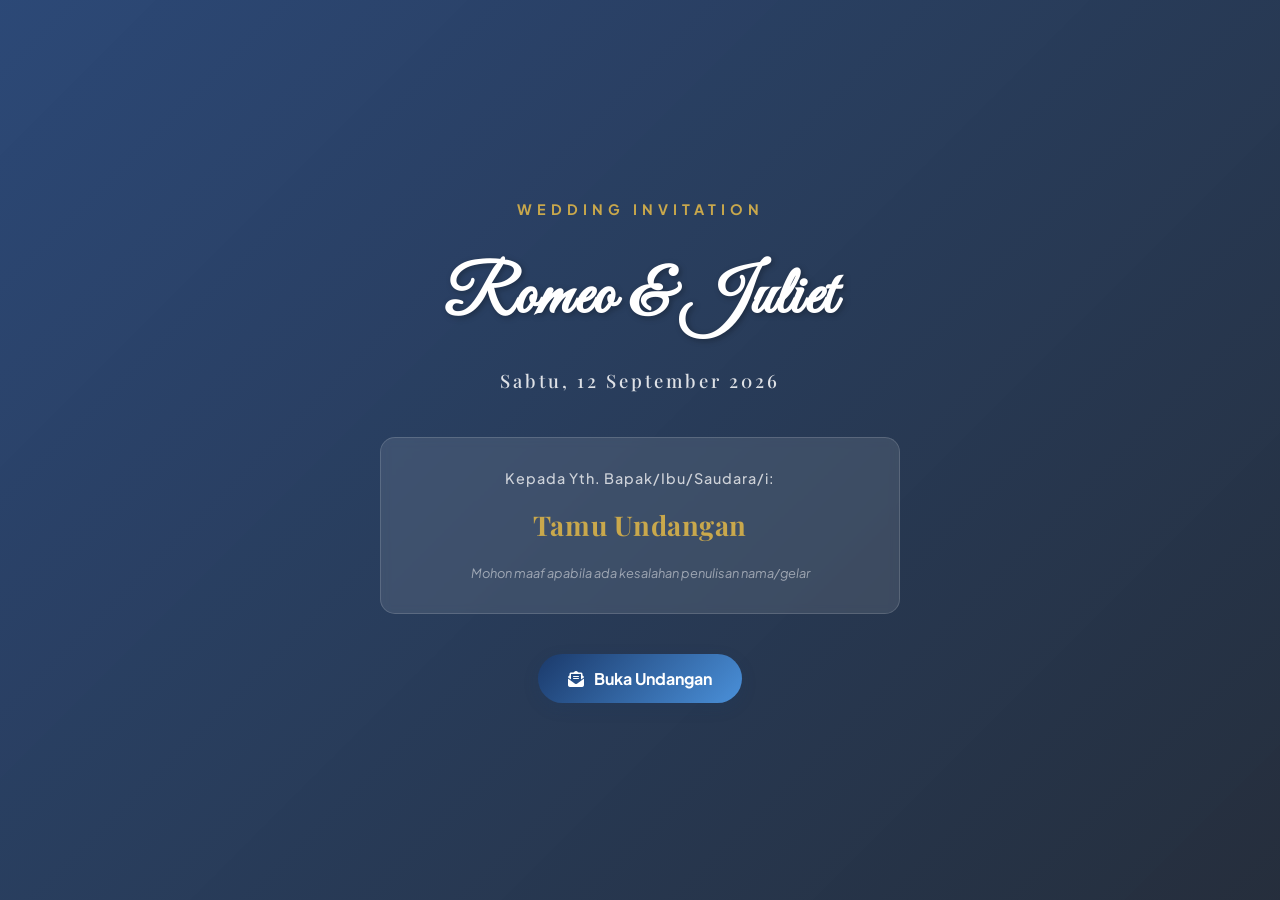
==== index.html @ 39bf03a3 "Update index.html" ====
<!DOCTYPE html>
<html lang="id">

<head>
    <meta charset="UTF-8">
    <meta name="viewport" content="width=device-width, initial-scale=1.0">
    <title>Undangan Pernikahan Digital - Romeo & Juliet</title>
    <meta name="description"
        content="Undangan Pernikahan Digital Romeo & Juliet. Detail acara, lokasi, galeri foto, dan kirimkan ucapan serta doa restu.">
    <meta property="og:title" content="Undangan Pernikahan Romeo & Juliet">
    <meta property="og:description" content="Kami mengundang Anda untuk menghadiri pernikahan kami.">
    <meta property="og:type" content="website">

    <!-- Google Fonts -->
    <link rel="preconnect" href="https://fonts.googleapis.com">
    <link rel="preconnect" href="https://fonts.gstatic.com" crossorigin>
    <link
        href="https://fonts.googleapis.com/css2?family=Great+Vibes&family=Playfair+Display:ital,wght@0,400..900;1,400..900&family=Plus+Jakarta+Sans:wght@300;400;500;600;700;800&display=swap"
        rel="stylesheet">

    <!-- Font Awesome -->
    <link rel="stylesheet" href="https://cdnjs.cloudflare.com/ajax/libs/font-awesome/6.4.0/css/all.min.css">
    <!-- Animate.css -->
    <link rel="stylesheet" href="https://cdnjs.cloudflare.com/ajax/libs/animate.css/4.1.1/animate.min.css" />
    <!-- Custom CSS (dari folder undangan) -->
    <link rel="stylesheet" href="style.css">
</head>

<body>

    <!-- COVER SCREEN -->
    <div id="cover-screen" class="cover-screen active">
        <div class="cover-content animate__animated animate__fadeIn">
            <div class="wedding-badge">Wedding Invitation</div>
            <h1 class="couple-name">Romeo & Juliet</h1>
            <p class="wedding-date-simple">Sabtu, 12 September 2026</p>
            <div class="guest-box">
                <span class="to-text">Kepada Yth. Bapak/Ibu/Saudara/i:</span>
                <h3 id="guest-name" class="guest-name">Nama Tamu Undangan</h3>
                <span class="msg-text">Mohon maaf apabila ada kesalahan penulisan nama/gelar</span>
            </div>
            <button id="btn-open-invitation" class="btn-primary animate__animated animate__pulse animate__infinite">
                <i class="fa-solid fa-envelope-open-text"></i> Buka Undangan
            </button>
        </div>
    </div>

    <!-- MAIN CONTENT -->
    <main id="main-content" class="main-content">
        <div id="petals-container"></div>

        <!-- FLOATING MUSIC PLAYER -->
        <div id="music-player" class="music-player">
            <button id="btn-music-toggle" class="btn-music" aria-label="Toggle Music">
                <i id="music-icon" class="fa-solid fa-compact-disc fa-spin"></i>
            </button>
            <audio id="bg-music" loop>
                <!-- Opsi 1: File Lokal (Sangat direkomendasikan: letakkan file musik Anda di root) -->
                <source src="Sabar.mp3" type="audio/mpeg">
                <!-- Opsi 2: Link Online (Sebagai cadangan jika file lokal tidak ada) -->
                <source src="https://archive.org/download/lalala_201403/A%20Thousand%20Years.mp3" type="audio/mpeg">
            </audio>
        </div>

        <!-- HERO -->
        <section id="hero" class="hero-section">
            <div class="section-overlay"></div>
            <div class="hero-content text-center">
                <span class="pre-title">The Wedding Of</span>
                <h2 class="hero-couple">Romeo & Juliet</h2>
                <p class="hero-date">12. 9 . 2026</p>
                <div class="scroll-indicator animate__animated animate__bounce animate__infinite">
                    <i class="fa-solid fa-chevron-down"></i>
                </div>
            </div>
        </section>

        <!-- QUOTE -->
        <section id="quote" class="quote-section container">
            <div class="glass-card text-center animate-on-scroll">
                <i class="fa-solid fa-quote-left quote-icon"></i>
                <p class="quote-text">
                    "Dan di antara tanda-tanda kekuasaan-Nya ialah Dia menciptakan untukmu isteri-isteri dari jenismu
                    sendiri, supaya kamu cenderung dan merasa tenteram kepadanya, dan dijadikan-Nya diantaramu rasa
                    kasih dan sayang."
                </p>
                <span class="quote-author">QS. Ar-Rum: 21</span>
            </div>
        </section>

        <!-- COUPLE -->
        <section id="couple" class="couple-section container">
            <div class="text-center section-header animate-on-scroll">
                <h2 class="section-title">Kedua Mempelai</h2>
                <p class="section-subtitle">Dengan memohon rahmat Allah SWT, kami bermaksud mengundang Anda untuk
                    menghadiri pernikahan kami:</p>
            </div>
            <div class="couple-grid">
                <div class="couple-card glass-card text-center animate-on-scroll">
                    <div class="avatar-wrapper">
                        <img src="https://images.unsplash.com/photo-1507679799987-c73779587ccf?q=80&w=400" alt="Romeo"
                            class="avatar-img">
                    </div>
                    <h3 class="mempelai-name">Romeo Montague</h3>
                    <p class="mempelai-bio">Putra pertama dari pasangan <br><strong>Bpk. Montague</strong> & <strong>Ibu
                            Lady Montague</strong></p>
                    <div class="social-links">
                        <a href="#" class="social-icon"><i class="fa-brands fa-instagram"></i></a>
                    </div>
                </div>
                <div class="couple-divider"><span class="ampersand">&</span></div>
                <div class="couple-card glass-card text-center animate-on-scroll">
                    <div class="avatar-wrapper">
                        <img src="https://images.unsplash.com/photo-1519628674958-444d77bb7b91?q=80&w=400" alt="Juliet"
                            class="avatar-img">
                    </div>
                    <h3 class="mempelai-name">Juliet Capulet</h3>
                    <p class="mempelai-bio">Putri kedua dari pasangan <br><strong>Bpk. Capulet</strong> & <strong>Ibu
                            Lady Capulet</strong></p>
                    <div class="social-links">
                        <a href="#" class="social-icon"><i class="fa-brands fa-instagram"></i></a>
                    </div>
                </div>
            </div>
        </section>

        <!-- COUNTDOWN -->
        <section id="countdown-section" class="countdown-section container text-center">
            <div class="glass-card animate-on-scroll">
                <h2 class="section-title">Hari Bahagia</h2>
                <p class="countdown-intro">Sisa waktu menuju acara:</p>
                <div class="countdown-timer">
                    <div class="timer-box"><span id="days" class="timer-num">00</span><span
                            class="timer-label">Hari</span></div>
                    <div class="timer-box"><span id="hours" class="timer-num">00</span><span
                            class="timer-label">Jam</span></div>
                    <div class="timer-box"><span id="minutes" class="timer-num">00</span><span
                            class="timer-label">Menit</span></div>
                    <div class="timer-box"><span id="seconds" class="timer-num">00</span><span
                            class="timer-label">Detik</span></div>
                </div>
            </div>
        </section>

        <!-- EVENTS -->
        <section id="events" class="events-section container">
            <div class="text-center section-header animate-on-scroll">
                <h2 class="section-title">Waktu & Tempat</h2>
                <p class="section-subtitle">Rangkaian acara pernikahan kami:</p>
            </div>
            <div class="events-grid">
                <div class="event-card glass-card text-center animate-on-scroll">
                    <div class="event-icon"><i class="fa-solid fa-heart"></i></div>
                    <h3 class="event-title">Akad Nikah</h3>
                    <div class="event-divider"></div>
                    <div class="event-detail-item"><i class="fa-solid fa-calendar-days"></i>
                        <p>Minggu, 12 Oktober 2026</p>
                    </div>
                    <div class="event-detail-item"><i class="fa-solid fa-clock"></i>
                        <p>08.00 WIB - 10.00 WIB</p>
                    </div>
                    <div class="event-detail-item"><i class="fa-solid fa-location-dot"></i>
                        <p>Masjid Raya Al-Akbar<br>Jl. Masjid Al-Akbar Timur No.1, Surabaya</p>
                    </div>
                </div>
                <div class="event-card glass-card text-center animate-on-scroll">
                    <div class="event-icon"><i class="fa-solid fa-champagne-glasses"></i></div>
                    <h3 class="event-title">Resepsi</h3>
                    <div class="event-divider"></div>
                    <div class="event-detail-item"><i class="fa-solid fa-calendar-days"></i>
                        <p>Minggu, 12 Oktober 2026</p>
                    </div>
                    <div class="event-detail-item"><i class="fa-solid fa-clock"></i>
                        <p>11.00 WIB - 14.00 WIB</p>
                    </div>
                    <div class="event-detail-item"><i class="fa-solid fa-location-dot"></i>
                        <p>Gedung Grand Ballroom Al-Akbar<br>Jl. Masjid Al-Akbar Timur No.1, Surabaya</p>
                    </div>
                </div>
            </div>
            <div class="map-card glass-card text-center animate-on-scroll">
                <h3>Lokasi Acara</h3>
                <div class="map-container">
                    <iframe
                        src="https://www.google.com/maps/embed?pb=!1m18!1m12!1m3!1d3957.170669145899!2d112.71261317588059!3d-7.334758772138908!2m3!1f0!2f0!3f0!3m2!1i1024!2i768!4f13.1!3m3!1m2!1s0x2dd7fb464dcf6777%3A0x6b6df65efebff9f7!2sMasjid%20Nasional%20Al-Akbar%20Surabaya!5e0!3m2!1sid!2sid!4v1700000000000!5m2!1sid!2sid"
                        width="100%" height="350" style="border:0;" allowfullscreen="" loading="lazy"></iframe>
                </div>
                <div class="btn-group-maps">
                    <a href="https://maps.app.goo.gl/d25YjA3w74W9dM9u7" target="_blank" class="btn-secondary"><i
                            class="fa-solid fa-map-location-dot"></i> Buka Google Maps</a>
                    <a href="https://calendar.google.com/calendar/render?action=TEMPLATE&text=Pernikahan+Romeo+%26+Juliet&dates=20261012T010000Z/20261012T070000Z&details=Pernikahan+Romeo+Juliet&location=Masjid+Nasional+Al-Akbar+Surabaya"
                        target="_blank" class="btn-secondary"><i class="fa-solid fa-calendar-plus"></i> Simpan
                        Tanggal</a>
                </div>
            </div>
        </section>

        <!-- LOVE STORY -->
        <section id="story" class="story-section container">
            <div class="text-center section-header animate-on-scroll">
                <h2 class="section-title">Cerita Cinta Kami</h2>
                <p class="section-subtitle">Bagaimana takdir mempertemukan kami berdua</p>
            </div>
            <div class="timeline animate-on-scroll">
                <div class="timeline-item">
                    <div class="timeline-dot"></div>
                    <div class="timeline-content glass-card">
                        <span class="timeline-date">Maret 2024</span>
                        <h3>Pertemuan Pertama</h3>
                        <p>Kami pertama kali bertemu di sebuah kafe perpustakaan kecil. Secangkir kopi dan sebuah buku
                            yang tidak sengaja tertukar menjadi awal dari perkenalan manis kami.</p>
                    </div>
                </div>
                <div class="timeline-item">
                    <div class="timeline-dot"></div>
                    <div class="timeline-content glass-card">
                        <span class="timeline-date">Januari 2025</span>
                        <h3>Menjalin Komitmen</h3>
                        <p>Setelah berbulan-bulan berbagi cerita dan mimpi masa depan, kami memutuskan untuk melangkah
                            bersama dengan komitmen yang lebih serius.</p>
                    </div>
                </div>
                <div class="timeline-item">
                    <div class="timeline-dot"></div>
                    <div class="timeline-content glass-card">
                        <span class="timeline-date">Maret 2026</span>
                        <h3>Lamaran</h3>
                        <p>Romeo melamar Juliet secara sederhana namun mendalam di hadapan kedua keluarga besar.
                            Keputusan kami untuk bersatu dalam ikatan suci pernikahan.</p>
                    </div>
                </div>
            </div>
        </section>

        <!-- GALLERY -->
        <section id="gallery" class="gallery-section container">
            <div class="text-center section-header animate-on-scroll">
                <h2 class="section-title">Galeri Bahagia</h2>
                <p class="section-subtitle">Momen-momen indah perjalanan kami</p>
            </div>
            <div class="gallery-grid animate-on-scroll">
                <div class="gallery-item" onclick="openLightbox(0)"><img
                        src="https://images.unsplash.com/photo-1519741497674-611481863552?q=80&w=600" alt="Galeri 1"
                        class="gallery-img">
                    <div class="gallery-overlay"><i class="fa-solid fa-magnifying-glass-plus"></i></div>
                </div>
                <div class="gallery-item" onclick="openLightbox(1)"><img
                        src="https://images.unsplash.com/photo-1511285560929-80b456fea0bc?q=80&w=600" alt="Galeri 2"
                        class="gallery-img">
                    <div class="gallery-overlay"><i class="fa-solid fa-magnifying-glass-plus"></i></div>
                </div>
                <div class="gallery-item" onclick="openLightbox(2)"><img
                        src="https://images.unsplash.com/photo-1519225495810-7517c24a2828?q=80&w=600" alt="Galeri 3"
                        class="gallery-img">
                    <div class="gallery-overlay"><i class="fa-solid fa-magnifying-glass-plus"></i></div>
                </div>
                <div class="gallery-item" onclick="openLightbox(3)"><img
                        src="https://images.unsplash.com/photo-1583939003579-730e3918a45a?q=80&w=600" alt="Galeri 4"
                        class="gallery-img">
                    <div class="gallery-overlay"><i class="fa-solid fa-magnifying-glass-plus"></i></div>
                </div>
                <div class="gallery-item" onclick="openLightbox(4)"><img
                        src="https://images.unsplash.com/photo-1465495976277-4387d4b0b4c6?q=80&w=600" alt="Galeri 5"
                        class="gallery-img">
                    <div class="gallery-overlay"><i class="fa-solid fa-magnifying-glass-plus"></i></div>
                </div>
                <div class="gallery-item" onclick="openLightbox(5)"><img
                        src="https://images.unsplash.com/photo-1532712938310-34cb3982ef74?q=80&w=600" alt="Galeri 6"
                        class="gallery-img">
                    <div class="gallery-overlay"><i class="fa-solid fa-magnifying-glass-plus"></i></div>
                </div>
            </div>
            <div id="lightbox" class="lightbox" onclick="closeLightbox()">
                <span class="lightbox-close">&times;</span>
                <img id="lightbox-img" class="lightbox-content" src="" alt="Zoomed view">
                <div id="lightbox-caption" class="lightbox-caption"></div>
                <button class="lightbox-prev" onclick="prevLightbox(event)">&lt;</button>
                <button class="lightbox-next" onclick="nextLightbox(event)">&gt;</button>
            </div>
        </section>

        <!-- RSVP -->
        <section id="rsvp" class="rsvp-section container">
            <div class="text-center section-header animate-on-scroll">
                <h2 class="section-title">Konfirmasi & Doa Restu</h2>
                <p class="section-subtitle">Konfirmasi kehadiran Anda dan tinggalkan doa restu untuk kami</p>
            </div>
            <div class="rsvp-wrapper">
                <div class="rsvp-card glass-card animate-on-scroll">
                    <form id="rsvp-form">
                        <div class="form-group"><label for="input-name"><i class="fa-solid fa-user"></i> Nama
                                Lengkap</label><input type="text" id="input-name" placeholder="Masukkan nama Anda..."
                                required></div>
                        <div class="form-group"><label for="input-attendance"><i
                                    class="fa-solid fa-circle-question"></i> Konfirmasi Kehadiran</label><select
                                id="input-attendance" required>
                                <option value="" disabled selected>Pilih kehadiran...</option>
                                <option value="Hadir">Hadir</option>
                                <option value="Tidak Hadir">Tidak Hadir</option>
                            </select></div>
                        <div class="form-group"><label for="input-guests"><i class="fa-solid fa-users"></i> Jumlah
                                Tamu</label><select id="input-guests">
                                <option value="1">1 Orang</option>
                                <option value="2">2 Orang</option>
                                <option value="3">3 Orang</option>
                            </select></div>
                        <div class="form-group"><label for="input-message"><i class="fa-solid fa-message"></i> Doa Restu
                                & Ucapan</label><textarea id="input-message" rows="4"
                                placeholder="Tuliskan ucapan dan doa terbaik Anda..." required></textarea></div>
                        <button type="submit" id="btn-submit-rsvp" class="btn-primary btn-block"><i
                                class="fa-solid fa-paper-plane"></i> Kirim Konfirmasi</button>
                    </form>
                </div>
                <div class="wishes-card glass-card animate-on-scroll">
                    <h3>Doa & Ucapan (<span id="wishes-count">0</span>)</h3>
                    <div class="wishes-container" id="wishes-container">
                        <div class="empty-wishes text-center"><i class="fa-solid fa-comments"></i>
                            <p>Belum ada ucapan.</p>
                        </div>
                    </div>
                </div>
            </div>
        </section>

        <!-- FOOTER -->
        <footer class="footer-section text-center">
            <div class="footer-content">
                <h3 class="couple-title">Romeo & Juliet</h3>
                <p>Terima kasih atas doa restu Anda.</p>
                <div class="social-links-footer">
                    <a href="#"><i class="fa-brands fa-instagram"></i></a>
                    <a href="#"><i class="fa-brands fa-facebook"></i></a>
                </div>
                <div class="footer-credit">
                    <p>&copy; 2026 deririzz. All Rights Reserved.</p>
                    <p class="by-antigravity">Made with <i class="fa-solid fa-heart"></i></p>
                </div>
            </div>
        </footer>
    </main>

    <script src="https://cdn.jsdelivr.net/npm/sweetalert2@11"></script>
    <script src="script.js"></script>
</body>

</html>
---- style.css ----
/* 
   UNDANGAN DIGITAL - TEMA BIRU ELEGAN
   Blue Romantic Wedding Theme
*/

:root {
    --bg-primary: #EEF2F7;
    --bg-secondary: #FFFFFF;
    --primary: #1B3A6B;
    --secondary: #4A90D9;
    --accent: #C9A84C;
    --text-dark: #1A2332;
    --text-muted: #5A6B7F;
    --text-light: #FFFFFF;
    --glass-bg: rgba(255, 255, 255, 0.82);
    --glass-border: rgba(255, 255, 255, 0.4);
    --glass-shadow: 0 10px 30px 0 rgba(27, 58, 107, 0.08);
    --card-border-radius: 20px;
    --font-serif: 'Playfair Display', Georgia, serif;
    --font-handwriting: 'Great Vibes', cursive;
    --font-sans: 'Plus Jakarta Sans', 'Inter', sans-serif;
    --transition-smooth: all 0.4s cubic-bezier(0.165, 0.84, 0.44, 1);
}

/* RESET */
* {
    margin: 0;
    padding: 0;
    box-sizing: border-box;
}

html {
    scroll-behavior: smooth;
}

body {
    font-family: var(--font-sans);
    background-color: var(--bg-primary);
    color: var(--text-dark);
    line-height: 1.7;
    overflow-x: hidden;
    font-size: 16px;
    -webkit-font-smoothing: antialiased;
    -moz-osx-font-smoothing: grayscale;
}

.container {
    width: 100%;
    max-width: 1140px;
    margin: 0 auto;
    padding: 80px 20px;
}

.text-center { text-align: center; }

/* TYPOGRAPHY */
h1, h2, h3, h4 {
    font-family: var(--font-serif);
    font-weight: 700;
    letter-spacing: 0.02em;
}

p {
    font-size: 1rem;
    font-weight: 400;
}

/* GLASS CARD */
.glass-card {
    background: var(--glass-bg);
    backdrop-filter: blur(12px);
    -webkit-backdrop-filter: blur(12px);
    border: 1px solid var(--glass-border);
    border-radius: var(--card-border-radius);
    box-shadow: var(--glass-shadow);
    padding: 40px;
    transition: var(--transition-smooth);
}

.glass-card:hover {
    transform: translateY(-5px);
    box-shadow: 0 15px 40px 0 rgba(27, 58, 107, 0.14);
}

/* BUTTONS */
.btn-primary {
    background: linear-gradient(135deg, var(--primary), var(--secondary));
    color: var(--text-light);
    border: none;
    padding: 14px 30px;
    font-family: var(--font-sans);
    font-size: 1rem;
    font-weight: 700;
    border-radius: 30px;
    cursor: pointer;
    box-shadow: 0 5px 15px rgba(27, 58, 107, 0.2);
    transition: var(--transition-smooth);
    display: inline-flex;
    align-items: center;
    gap: 10px;
    text-decoration: none;
}

.btn-primary:hover {
    transform: translateY(-2px) scale(1.03);
    box-shadow: 0 8px 25px rgba(27, 58, 107, 0.35);
}

.btn-secondary {
    background: transparent;
    color: var(--primary);
    border: 2px solid var(--primary);
    padding: 12px 25px;
    font-family: var(--font-sans);
    font-size: 0.95rem;
    font-weight: 600;
    border-radius: 30px;
    cursor: pointer;
    transition: var(--transition-smooth);
    display: inline-flex;
    align-items: center;
    gap: 8px;
    text-decoration: none;
}

.btn-secondary:hover {
    background: var(--primary);
    color: var(--text-light);
    transform: translateY(-2px);
}

.btn-block {
    display: flex;
    justify-content: center;
    width: 100%;
}

/* ==========================================
   COVER SCREEN / LAYAR PEMBUKA
   ========================================== */
.cover-screen {
    position: fixed;
    top: 0;
    left: 0;
    width: 100%;
    height: 100vh;
    background: linear-gradient(135deg, rgba(27, 58, 107, 0.92), rgba(26, 35, 50, 0.95)),
                url('https://images.unsplash.com/photo-1519741497674-611481863552?q=80&w=1200') no-repeat center center;
    background-size: cover;
    display: flex;
    justify-content: center;
    align-items: center;
    z-index: 9999;
    transition: transform 1s cubic-bezier(0.77, 0, 0.175, 1);
    color: var(--text-light);
    text-align: center;
    padding: 20px;
}

.cover-screen.slide-up {
    transform: translateY(-100%);
}

.cover-content {
    max-width: 520px;
    width: 100%;
}

.wedding-badge {
    font-size: 0.9rem;
    letter-spacing: 5px;
    text-transform: uppercase;
    color: var(--accent);
    margin-bottom: 20px;
    font-weight: 700;
}

.couple-name {
    font-family: var(--font-handwriting);
    font-size: 4.2rem;
    margin-bottom: 10px;
    color: var(--text-light);
    text-shadow: 2px 2px 6px rgba(0,0,0,0.3);
}

.wedding-date-simple {
    font-size: 1.15rem;
    font-family: var(--font-serif);
    letter-spacing: 3px;
    margin-bottom: 40px;
    color: rgba(255, 255, 255, 0.85);
    font-weight: 500;
}

.guest-box {
    background: rgba(255, 255, 255, 0.1);
    backdrop-filter: blur(5px);
    border: 1px solid rgba(255, 255, 255, 0.15);
    border-radius: 15px;
    padding: 28px;
    margin-bottom: 40px;
}

.to-text {
    font-size: 0.9rem;
    color: rgba(255, 255, 255, 0.75);
    display: block;
    margin-bottom: 12px;
    letter-spacing: 1px;
    font-weight: 500;
}

.guest-name {
    font-family: var(--font-serif);
    font-size: 1.7rem;
    font-weight: 700;
    color: var(--accent);
    margin-bottom: 10px;
}

.msg-text {
    font-size: 0.8rem;
    color: rgba(255, 255, 255, 0.5);
    font-style: italic;
}

/* ==========================================
   MAIN CONTENT
   ========================================== */
.main-content {
    display: none;
    opacity: 0;
    transition: opacity 1s ease-in;
}

.main-content.visible {
    display: block;
    opacity: 1;
}

/* FLOATING MUSIC PLAYER */
.music-player {
    position: fixed;
    bottom: 20px;
    right: 20px;
    z-index: 1000;
}

.btn-music {
    background: var(--glass-bg);
    border: 1px solid var(--glass-border);
    box-shadow: 0 4px 15px rgba(0,0,0,0.1);
    color: var(--primary);
    width: 50px;
    height: 50px;
    border-radius: 50%;
    cursor: pointer;
    display: flex;
    justify-content: center;
    align-items: center;
    font-size: 1.3rem;
    outline: none;
    transition: var(--transition-smooth);
}

.btn-music:hover {
    transform: scale(1.1);
}

/* ==========================================
   ANIMASI KELOPAK / PETALS
   ========================================== */
#petals-container {
    position: fixed;
    top: 0;
    left: 0;
    width: 100%;
    height: 100%;
    pointer-events: none;
    z-index: 999;
    overflow: hidden;
}

.petal {
    position: absolute;
    background-color: #90CAF9;
    border-radius: 150% 0 150% 150%;
    opacity: 0.6;
    pointer-events: none;
    transform: rotate(45deg);
    animation: fall linear infinite;
}

@keyframes fall {
    0% {
        top: -10%;
        transform: rotate(45deg) translateX(0) scale(0.5);
    }
    100% {
        top: 110%;
        transform: rotate(400deg) translateX(100px) scale(1.2);
    }
}

/* ==========================================
   HERO SECTION
   ========================================== */
.hero-section {
    height: 100vh;
    background: url('https://images.unsplash.com/photo-1583939003579-730e3918a45a?q=80&w=1200') no-repeat center center;
    background-size: cover;
    position: relative;
    display: flex;
    justify-content: center;
    align-items: center;
    color: var(--text-light);
}

.section-overlay {
    position: absolute;
    top: 0;
    left: 0;
    width: 100%;
    height: 100%;
    background: rgba(26, 35, 50, 0.5);
    z-index: 1;
}

.hero-content {
    position: relative;
    z-index: 2;
    padding: 20px;
}

.pre-title {
    font-size: 1.15rem;
    letter-spacing: 6px;
    text-transform: uppercase;
    color: var(--accent);
    display: block;
    margin-bottom: 20px;
    font-weight: 700;
}

.hero-couple {
    font-family: var(--font-handwriting);
    font-size: 6.5rem;
    margin-bottom: 20px;
    text-shadow: 2px 2px 10px rgba(0,0,0,0.5);
}

.hero-date {
    font-family: var(--font-serif);
    font-size: 1.6rem;
    letter-spacing: 7px;
    color: rgba(255,255,255,0.9);
    font-weight: 500;
}

.scroll-indicator {
    position: absolute;
    bottom: 40px;
    left: 50%;
    transform: translateX(-50%);
    font-size: 1.5rem;
    color: rgba(255,255,255,0.8);
}

/* ==========================================
   SECTION HEADERS
   ========================================== */
.section-header {
    margin-bottom: 50px;
}

.section-title {
    font-family: var(--font-handwriting);
    font-size: 4rem;
    color: var(--primary);
    margin-bottom: 12px;
}

.section-subtitle {
    font-size: 1.05rem;
    color: var(--text-muted);
    max-width: 600px;
    margin: 0 auto;
    font-weight: 400;
}

/* ==========================================
   QUOTE SECTION
   ========================================== */
.quote-section {
    padding-top: 100px;
    padding-bottom: 60px;
}

.quote-icon {
    font-size: 2rem;
    color: var(--secondary);
    margin-bottom: 20px;
    opacity: 0.5;
}

.quote-text {
    font-family: var(--font-serif);
    font-size: 1.15rem;
    font-style: italic;
    color: var(--text-dark);
    margin-bottom: 20px;
    line-height: 1.9;
    font-weight: 400;
}

.quote-author {
    font-family: var(--font-sans);
    font-size: 0.9rem;
    font-weight: 700;
    color: var(--primary);
    text-transform: uppercase;
    letter-spacing: 2px;
}

/* ==========================================
   COUPLE SECTION
   ========================================== */
.couple-grid {
    display: flex;
    justify-content: space-between;
    align-items: center;
    gap: 30px;
    margin-top: 40px;
}

.couple-card {
    flex: 1;
    padding: 50px 30px;
}

.avatar-wrapper {
    position: relative;
    width: 180px;
    height: 180px;
    margin: 0 auto 30px;
    border-radius: 50%;
    padding: 8px;
    background: linear-gradient(135deg, var(--secondary), var(--accent));
    box-shadow: 0 10px 25px rgba(27, 58, 107, 0.15);
}

.avatar-img {
    width: 100%;
    height: 100%;
    object-fit: cover;
    border-radius: 50%;
    border: 4px solid var(--bg-primary);
}

.mempelai-name {
    font-family: var(--font-serif);
    font-size: 1.9rem;
    color: var(--primary);
    margin-bottom: 15px;
    font-weight: 700;
}

.mempelai-bio {
    font-size: 0.95rem;
    color: var(--text-muted);
    line-height: 1.7;
    margin-bottom: 25px;
}

.social-links {
    display: flex;
    justify-content: center;
    gap: 15px;
}

.social-icon {
    width: 40px;
    height: 40px;
    border-radius: 50%;
    background: rgba(27, 58, 107, 0.08);
    color: var(--primary);
    display: flex;
    justify-content: center;
    align-items: center;
    font-size: 1rem;
    text-decoration: none;
    transition: var(--transition-smooth);
}

.social-icon:hover {
    background: var(--primary);
    color: var(--text-light);
    transform: translateY(-3px);
}

.couple-divider {
    font-family: var(--font-handwriting);
    font-size: 4.5rem;
    color: var(--accent);
    user-select: none;
}

/* ==========================================
   COUNTDOWN
   ========================================== */
.countdown-section {
    padding-top: 50px;
    padding-bottom: 50px;
}

.countdown-intro {
    color: var(--text-muted);
    margin-bottom: 30px;
    font-size: 1.05rem;
}

.countdown-timer {
    display: flex;
    justify-content: center;
    gap: 20px;
    flex-wrap: wrap;
}

.timer-box {
    background: var(--bg-secondary);
    border: 1px solid rgba(74, 144, 217, 0.2);
    border-radius: 15px;
    min-width: 105px;
    padding: 22px 10px;
    box-shadow: 0 5px 15px rgba(0,0,0,0.03);
}

.timer-num {
    font-family: var(--font-serif);
    font-size: 2.8rem;
    font-weight: 800;
    color: var(--primary);
    display: block;
    line-height: 1;
    margin-bottom: 5px;
}

.timer-label {
    font-size: 0.85rem;
    text-transform: uppercase;
    letter-spacing: 2px;
    color: var(--text-muted);
    font-weight: 600;
}

/* ==========================================
   EVENTS
   ========================================== */
.events-grid {
    display: grid;
    grid-template-columns: repeat(2, 1fr);
    gap: 30px;
    margin-bottom: 40px;
}

.event-card {
    padding: 40px 30px;
}

.event-icon {
    font-size: 2.5rem;
    color: var(--secondary);
    margin-bottom: 20px;
}

.event-title {
    font-size: 1.9rem;
    color: var(--primary);
    margin-bottom: 15px;
    font-weight: 700;
}

.event-divider {
    height: 2px;
    background: linear-gradient(90deg, transparent, var(--accent), transparent);
    width: 60%;
    margin: 0 auto 25px;
}

.event-detail-item {
    display: flex;
    align-items: center;
    justify-content: center;
    gap: 12px;
    margin-bottom: 18px;
    font-size: 1rem;
}

.event-detail-item i {
    color: var(--secondary);
    font-size: 1.15rem;
    width: 20px;
}

.event-detail-item p {
    text-align: left;
    max-width: 300px;
    color: var(--text-dark);
    font-weight: 400;
}

.map-card {
    margin-top: 40px;
}

.map-container {
    margin: 25px 0;
    border-radius: 15px;
    overflow: hidden;
    box-shadow: 0 5px 15px rgba(0,0,0,0.05);
}

.btn-group-maps {
    display: flex;
    justify-content: center;
    gap: 20px;
    flex-wrap: wrap;
}

/* ==========================================
   TIMELINE (LOVE STORY)
   ========================================== */
.timeline {
    position: relative;
    max-width: 800px;
    margin: 40px auto 0;
}

.timeline::after {
    content: '';
    position: absolute;
    width: 3px;
    background: linear-gradient(to bottom, transparent, var(--secondary) 10%, var(--secondary) 90%, transparent);
    top: 0;
    bottom: 0;
    left: 50%;
    margin-left: -1.5px;
}

.timeline-item {
    padding: 10px 40px;
    position: relative;
    background-color: inherit;
    width: 50%;
}

.timeline-item:nth-child(odd) {
    left: 0;
    text-align: right;
}

.timeline-item:nth-child(even) {
    left: 50%;
    text-align: left;
}

.timeline-dot {
    position: absolute;
    width: 18px;
    height: 18px;
    right: -9px;
    background-color: var(--accent);
    border: 3px solid var(--bg-primary);
    top: 30px;
    border-radius: 50%;
    z-index: 10;
    box-shadow: 0 0 12px rgba(27, 58, 107, 0.3);
}

.timeline-item:nth-child(even) .timeline-dot {
    left: -9px;
}

.timeline-content {
    padding: 30px;
    position: relative;
}

.timeline-date {
    display: inline-block;
    font-size: 0.85rem;
    font-weight: 800;
    color: var(--primary);
    letter-spacing: 2px;
    text-transform: uppercase;
    margin-bottom: 10px;
}

.timeline-content h3 {
    font-family: var(--font-serif);
    font-size: 1.35rem;
    margin-bottom: 10px;
    color: var(--primary);
    font-weight: 700;
}

.timeline-content p {
    font-size: 0.95rem;
    color: var(--text-muted);
    font-weight: 400;
}

/* ==========================================
   GALLERY
   ========================================== */
.gallery-grid {
    display: grid;
    grid-template-columns: repeat(3, 1fr);
    gap: 20px;
    margin-top: 40px;
}

.gallery-item {
    position: relative;
    border-radius: 15px;
    overflow: hidden;
    aspect-ratio: 1;
    cursor: pointer;
    box-shadow: 0 5px 15px rgba(0,0,0,0.05);
}

.gallery-img {
    width: 100%;
    height: 100%;
    object-fit: cover;
    transition: transform 0.5s ease;
}

.gallery-overlay {
    position: absolute;
    top: 0;
    left: 0;
    width: 100%;
    height: 100%;
    background: rgba(27, 58, 107, 0.45);
    display: flex;
    justify-content: center;
    align-items: center;
    opacity: 0;
    color: var(--text-light);
    font-size: 1.5rem;
    transition: var(--transition-smooth);
}

.gallery-item:hover .gallery-img {
    transform: scale(1.08);
}

.gallery-item:hover .gallery-overlay {
    opacity: 1;
}

/* ==========================================
   LIGHTBOX
   ========================================== */
.lightbox {
    display: none;
    position: fixed;
    z-index: 10000;
    padding-top: 100px;
    left: 0;
    top: 0;
    width: 100%;
    height: 100%;
    overflow: auto;
    background-color: rgba(26, 35, 50, 0.95);
    backdrop-filter: blur(5px);
}

.lightbox-content {
    margin: auto;
    display: block;
    width: 80%;
    max-width: 700px;
    max-height: 70vh;
    object-fit: contain;
    border-radius: 10px;
    animation: zoomIn 0.3s ease;
}

@keyframes zoomIn {
    from { transform: scale(0.9); opacity: 0; }
    to { transform: scale(1); opacity: 1; }
}

.lightbox-close {
    position: absolute;
    top: 30px;
    right: 35px;
    color: var(--text-light);
    font-size: 40px;
    font-weight: bold;
    cursor: pointer;
    transition: 0.3s;
}

.lightbox-close:hover,
.lightbox-close:focus {
    color: var(--accent);
    cursor: pointer;
}

.lightbox-caption {
    margin: auto;
    display: block;
    width: 80%;
    max-width: 700px;
    text-align: center;
    color: var(--text-light);
    padding: 15px 0;
    height: 150px;
    font-family: var(--font-sans);
    font-weight: 400;
    font-size: 1rem;
}

.lightbox-prev, .lightbox-next {
    cursor: pointer;
    position: absolute;
    top: 50%;
    width: auto;
    padding: 16px;
    margin-top: -50px;
    color: white;
    font-weight: bold;
    font-size: 20px;
    transition: 0.6s ease;
    user-select: none;
    background-color: rgba(0, 0, 0, 0.3);
    border: none;
}

.lightbox-prev {
    left: 5%;
    border-radius: 0 3px 3px 0;
}

.lightbox-next {
    right: 5%;
    border-radius: 3px 0 0 3px;
}

.lightbox-prev:hover, .lightbox-next:hover {
    background-color: rgba(0, 0, 0, 0.8);
    color: var(--accent);
}

/* ==========================================
   RSVP & GUESTBOOK
   ========================================== */
.rsvp-wrapper {
    display: grid;
    grid-template-columns: 1.2fr 1.8fr;
    gap: 30px;
    margin-top: 40px;
}

.rsvp-card form {
    display: flex;
    flex-direction: column;
    gap: 22px;
}

.form-group {
    display: flex;
    flex-direction: column;
    gap: 8px;
}

.form-group label {
    font-size: 0.9rem;
    font-weight: 700;
    color: var(--primary);
}

.form-group label i {
    margin-right: 5px;
}

.form-group input,
.form-group select,
.form-group textarea {
    padding: 13px 18px;
    border: 1px solid rgba(27, 58, 107, 0.2);
    border-radius: 12px;
    font-family: var(--font-sans);
    font-size: 0.95rem;
    background-color: var(--bg-secondary);
    color: var(--text-dark);
    outline: none;
    transition: var(--transition-smooth);
    font-weight: 400;
}

.form-group input:focus,
.form-group select:focus,
.form-group textarea:focus {
    border-color: var(--primary);
    box-shadow: 0 0 10px rgba(27, 58, 107, 0.15);
}

.wishes-card {
    display: flex;
    flex-direction: column;
    max-height: 520px;
}

.wishes-card h3 {
    color: var(--primary);
    margin-bottom: 20px;
    font-size: 1.4rem;
}

.wishes-container {
    overflow-y: auto;
    flex-grow: 1;
    display: flex;
    flex-direction: column;
    gap: 15px;
    padding-right: 5px;
}

.wishes-container::-webkit-scrollbar { width: 6px; }
.wishes-container::-webkit-scrollbar-track { background: rgba(0,0,0,0.02); border-radius: 10px; }
.wishes-container::-webkit-scrollbar-thumb { background: rgba(27, 58, 107, 0.15); border-radius: 10px; }
.wishes-container::-webkit-scrollbar-thumb:hover { background: var(--primary); }

.wish-bubble {
    background: var(--bg-secondary);
    border: 1px solid rgba(74, 144, 217, 0.15);
    border-radius: 15px;
    padding: 18px;
    animation: fadeInUp 0.5s ease;
}

@keyframes fadeInUp {
    from { opacity: 0; transform: translateY(15px); }
    to { opacity: 1; transform: translateY(0); }
}

.wish-header {
    display: flex;
    justify-content: space-between;
    align-items: center;
    margin-bottom: 8px;
}

.wish-name {
    font-weight: 700;
    font-size: 1rem;
    color: var(--primary);
}

.wish-badge {
    font-size: 0.75rem;
    padding: 3px 10px;
    border-radius: 10px;
    font-weight: 700;
}

.wish-badge.hadir { background-color: rgba(46, 117, 89, 0.1); color: #2e7559; }
.wish-badge.tidak-hadir { background-color: rgba(183, 40, 46, 0.1); color: #b7282e; }
.wish-badge.ragu-ragu { background-color: rgba(201, 168, 76, 0.1); color: #9a7d2e; }

.wish-message {
    font-size: 0.92rem;
    color: var(--text-dark);
    line-height: 1.6;
    font-weight: 400;
}

.wish-time {
    font-size: 0.78rem;
    color: var(--text-muted);
    text-align: right;
    margin-top: 5px;
}

.empty-wishes {
    padding: 50px 20px;
    color: var(--text-muted);
}

.empty-wishes i {
    font-size: 3rem;
    color: var(--secondary);
    opacity: 0.25;
    margin-bottom: 15px;
}

/* ==========================================
   FOOTER
   ========================================== */
.footer-section {
    background: linear-gradient(135deg, #0D1F3C, #1A2332);
    color: var(--text-light);
    padding: 80px 20px;
    position: relative;
    overflow: hidden;
}

.footer-content {
    max-width: 600px;
    margin: 0 auto;
}

.couple-title {
    font-family: var(--font-handwriting);
    font-size: 4rem;
    color: var(--accent);
    margin-bottom: 15px;
}

.social-links-footer {
    display: flex;
    justify-content: center;
    gap: 20px;
    margin: 30px 0;
}

.social-links-footer a {
    color: rgba(255,255,255,0.7);
    font-size: 1.5rem;
    transition: var(--transition-smooth);
}

.social-links-footer a:hover {
    color: var(--accent);
    transform: scale(1.2);
}

.footer-credit {
    font-size: 0.85rem;
    color: rgba(255,255,255,0.5);
    border-top: 1px solid rgba(255,255,255,0.1);
    padding-top: 30px;
    margin-top: 30px;
}

.by-antigravity {
    margin-top: 5px;
    font-size: 0.8rem;
    color: rgba(255,255,255,0.3);
}

.by-antigravity i {
    color: var(--secondary);
}

/* ==========================================
   ANIMATE ON SCROLL
   ========================================== */
.animate-on-scroll {
    opacity: 0;
    transform: translateY(30px);
    transition: opacity 0.8s ease, transform 0.8s ease;
}

.animate-on-scroll.visible {
    opacity: 1;
    transform: translateY(0);
}

/* ==========================================
   RESPONSIVE
   ========================================== */
@media (max-width: 991px) {
    .couple-grid {
        flex-direction: column;
        gap: 20px;
    }
    .couple-divider {
        transform: rotate(0deg);
        margin: 10px 0;
        font-size: 3.5rem;
    }
    .events-grid {
        grid-template-columns: 1fr;
    }
    .rsvp-wrapper {
        grid-template-columns: 1fr;
    }
    .timeline::after {
        left: 31px;
    }
    .timeline-item {
        width: 100%;
        padding-left: 70px;
        padding-right: 25px;
    }
    .timeline-item:nth-child(odd) {
        left: 0;
        text-align: left;
    }
    .timeline-item:nth-child(even) {
        left: 0;
        text-align: left;
    }
    .timeline-dot {
        left: 22px !important;
        right: auto !important;
    }
}

@media (max-width: 768px) {
    .container {
        padding: 50px 15px;
    }
    .couple-name {
        font-size: 3.4rem;
    }
    .hero-couple {
        font-size: 4.5rem;
    }
    .section-title {
        font-size: 3.2rem;
    }
    .gallery-grid {
        grid-template-columns: repeat(2, 1fr);
    }
}

@media (max-width: 480px) {
    .gallery-grid {
        grid-template-columns: 1fr;
    }
    .timer-box {
        min-width: 75px;
        padding: 15px 5px;
    }
    .timer-num {
        font-size: 2rem;
    }
}
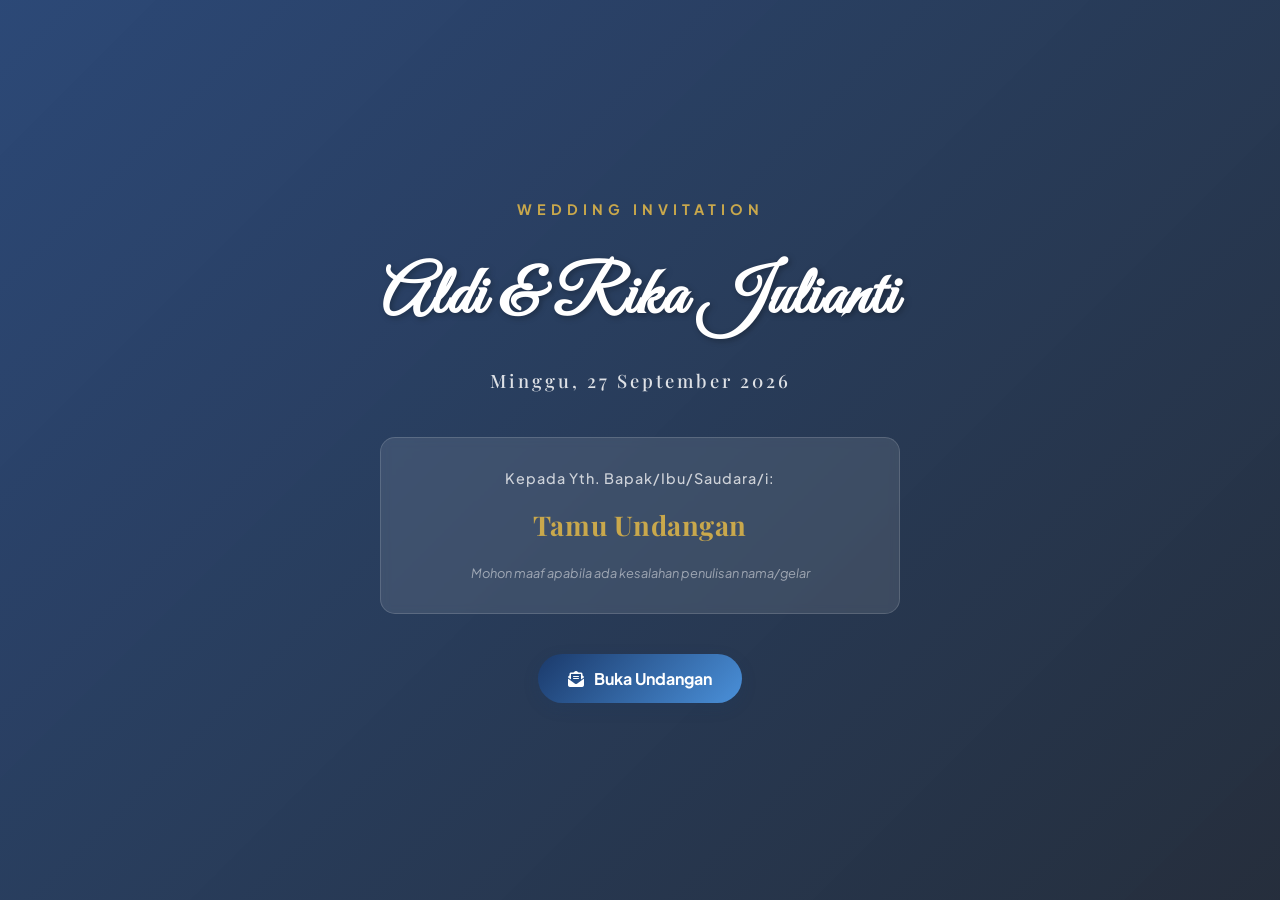
==== commit f6c138d7: "Update index.html" ====
--- a/index.html
+++ b/index.html
@@ -4,10 +4,10 @@
 <head>
     <meta charset="UTF-8">
     <meta name="viewport" content="width=device-width, initial-scale=1.0">
-    <title>Undangan Pernikahan Digital - Romeo & Juliet</title>
+    <title>Undangan Pernikahan Digital - ALDI & Rika</title>
     <meta name="description"
-        content="Undangan Pernikahan Digital Romeo & Juliet. Detail acara, lokasi, galeri foto, dan kirimkan ucapan serta doa restu.">
-    <meta property="og:title" content="Undangan Pernikahan Romeo & Juliet">
+        content="Undangan Pernikahan Digital Aldi & Rika. Detail acara, lokasi, galeri foto, dan kirimkan ucapan serta doa restu.">
+    <meta property="og:title" content="Undangan Pernikahan Aldi & Rika">
     <meta property="og:description" content="Kami mengundang Anda untuk menghadiri pernikahan kami.">
     <meta property="og:type" content="website">
 
@@ -32,8 +32,8 @@
     <div id="cover-screen" class="cover-screen active">
         <div class="cover-content animate__animated animate__fadeIn">
             <div class="wedding-badge">Wedding Invitation</div>
-            <h1 class="couple-name">Romeo & Juliet</h1>
-            <p class="wedding-date-simple">Sabtu, 12 September 2026</p>
+            <h1 class="couple-name">Aldi & Rika Julianti</h1>
+            <p class="wedding-date-simple">Minggu, 27 September 2026</p>
             <div class="guest-box">
                 <span class="to-text">Kepada Yth. Bapak/Ibu/Saudara/i:</span>
                 <h3 id="guest-name" class="guest-name">Nama Tamu Undangan</h3>
@@ -67,8 +67,8 @@
             <div class="section-overlay"></div>
             <div class="hero-content text-center">
                 <span class="pre-title">The Wedding Of</span>
-                <h2 class="hero-couple">Romeo & Juliet</h2>
-                <p class="hero-date">12. 9 . 2026</p>
+                <h2 class="hero-couple">Aldi & Rika Julianti</h2>
+                <p class="hero-date">27. 9 . 2026</p>
                 <div class="scroll-indicator animate__animated animate__bounce animate__infinite">
                     <i class="fa-solid fa-chevron-down"></i>
                 </div>
@@ -98,12 +98,11 @@
             <div class="couple-grid">
                 <div class="couple-card glass-card text-center animate-on-scroll">
                     <div class="avatar-wrapper">
-                        <img src="https://images.unsplash.com/photo-1507679799987-c73779587ccf?q=80&w=400" alt="Romeo"
+                        <img src="https://res.cloudinary.com/aqry5h7i/image/upload/v1789046267/SNOW_20260907_160356_984.jpg.jpg" alt="Romeo"
                             class="avatar-img">
                     </div>
-                    <h3 class="mempelai-name">Romeo Montague</h3>
-                    <p class="mempelai-bio">Putra pertama dari pasangan <br><strong>Bpk. Montague</strong> & <strong>Ibu
-                            Lady Montague</strong></p>
+                    <h3 class="mempelai-name">Aldi</h3>
+                    <p class="mempelai-bio">Putra keempat dari pasangan <br><strong>Bpk. Alm. Soleman</strong> & <strong>Ibu. Sukni</strong></p>
                     <div class="social-links">
                         <a href="#" class="social-icon"><i class="fa-brands fa-instagram"></i></a>
                     </div>
@@ -111,12 +110,11 @@
                 <div class="couple-divider"><span class="ampersand">&</span></div>
                 <div class="couple-card glass-card text-center animate-on-scroll">
                     <div class="avatar-wrapper">
-                        <img src="https://images.unsplash.com/photo-1519628674958-444d77bb7b91?q=80&w=400" alt="Juliet"
+                        <img src="https://res.cloudinary.com/aqry5h7i/image/upload/v1789046267/SNOW_20260907_160356_984.jpg.jpg" alt="Juliet"
                             class="avatar-img">
                     </div>
-                    <h3 class="mempelai-name">Juliet Capulet</h3>
-                    <p class="mempelai-bio">Putri kedua dari pasangan <br><strong>Bpk. Capulet</strong> & <strong>Ibu
-                            Lady Capulet</strong></p>
+                    <h3 class="mempelai-name">Rika Julianti</h3>
+                    <p class="mempelai-bio">Putri kedua dari pasangan <br><strong>Bpk. Suginah</strong> & <strong>Ibu. Eti</strong></p>
                     <div class="social-links">
                         <a href="#" class="social-icon"><i class="fa-brands fa-instagram"></i></a>
                     </div>
@@ -154,13 +152,13 @@
                     <h3 class="event-title">Akad Nikah</h3>
                     <div class="event-divider"></div>
                     <div class="event-detail-item"><i class="fa-solid fa-calendar-days"></i>
-                        <p>Minggu, 12 Oktober 2026</p>
+                        <p>Minggu, 27 September 2026</p>
                     </div>
                     <div class="event-detail-item"><i class="fa-solid fa-clock"></i>
-                        <p>08.00 WIB - 10.00 WIB</p>
+                        <p>09.00 WIB - 10.00 WIB</p>
                     </div>
                     <div class="event-detail-item"><i class="fa-solid fa-location-dot"></i>
-                        <p>Masjid Raya Al-Akbar<br>Jl. Masjid Al-Akbar Timur No.1, Surabaya</p>
+                        <p>Kediaman mempelai wanita<br>kp.ciledok RT 05 RW 06 Des. mekarsri Kec. Panimbang</p>
                     </div>
                 </div>
                 <div class="event-card glass-card text-center animate-on-scroll">
@@ -168,25 +166,23 @@
                     <h3 class="event-title">Resepsi</h3>
                     <div class="event-divider"></div>
                     <div class="event-detail-item"><i class="fa-solid fa-calendar-days"></i>
-                        <p>Minggu, 12 Oktober 2026</p>
+                        <p>Minggu, 27 September 2026</p>
                     </div>
                     <div class="event-detail-item"><i class="fa-solid fa-clock"></i>
-                        <p>11.00 WIB - 14.00 WIB</p>
+                        <p>11.00 WIB - Selesai</p>
                     </div>
                     <div class="event-detail-item"><i class="fa-solid fa-location-dot"></i>
-                        <p>Gedung Grand Ballroom Al-Akbar<br>Jl. Masjid Al-Akbar Timur No.1, Surabaya</p>
+                        <p>Kediaman mempelai wanita<br>kp.ciledok RT 05 RW 06 Des. mekarsri Kec. Panimbang</p>
                     </div>
                 </div>
             </div>
             <div class="map-card glass-card text-center animate-on-scroll">
                 <h3>Lokasi Acara</h3>
                 <div class="map-container">
-                    <iframe
-                        src="https://www.google.com/maps/embed?pb=!1m18!1m12!1m3!1d3957.170669145899!2d112.71261317588059!3d-7.334758772138908!2m3!1f0!2f0!3f0!3m2!1i1024!2i768!4f13.1!3m3!1m2!1s0x2dd7fb464dcf6777%3A0x6b6df65efebff9f7!2sMasjid%20Nasional%20Al-Akbar%20Surabaya!5e0!3m2!1sid!2sid!4v1700000000000!5m2!1sid!2sid"
-                        width="100%" height="350" style="border:0;" allowfullscreen="" loading="lazy"></iframe>
+                    <iframe src="https://www.google.com/maps/embed?pb=!1m17!1m12!1m3!1d3963.8929094928394!2d105.74509387499303!3d-6.535206893457533!2m3!1f0!2f0!3f0!3m2!1i1024!2i768!4f13.1!3m2!1m1!2zNsKwMzInMDYuNyJTIDEwNcKwNDQnNTEuNiJF!5e0!3m2!1sen!2sid!4v1789048780994!5m2!1sen!2sid" width="600" height="450" style="border:0;" allowfullscreen="" loading="lazy" referrerpolicy="strict-origin-when-cross-origin"></iframe>
                 </div>
                 <div class="btn-group-maps">
-                    <a href="https://maps.app.goo.gl/d25YjA3w74W9dM9u7" target="_blank" class="btn-secondary"><i
+                    <a href="https://maps.app.goo.gl/GEKcXHsmS1pLHpNs9" target="_blank" class="btn-secondary"><i
                             class="fa-solid fa-map-location-dot"></i> Buka Google Maps</a>
                     <a href="https://calendar.google.com/calendar/render?action=TEMPLATE&text=Pernikahan+Romeo+%26+Juliet&dates=20261012T010000Z/20261012T070000Z&details=Pernikahan+Romeo+Juliet&location=Masjid+Nasional+Al-Akbar+Surabaya"
                         target="_blank" class="btn-secondary"><i class="fa-solid fa-calendar-plus"></i> Simpan
@@ -240,32 +236,32 @@
             </div>
             <div class="gallery-grid animate-on-scroll">
                 <div class="gallery-item" onclick="openLightbox(0)"><img
-                        src="https://images.unsplash.com/photo-1519741497674-611481863552?q=80&w=600" alt="Galeri 1"
+                        src="https://res.cloudinary.com/aqry5h7i/image/upload/v1789046276/SNOW_20260907_160756_314.jpg.jpg" alt="Galeri 1"
                         class="gallery-img">
                     <div class="gallery-overlay"><i class="fa-solid fa-magnifying-glass-plus"></i></div>
                 </div>
                 <div class="gallery-item" onclick="openLightbox(1)"><img
-                        src="https://images.unsplash.com/photo-1511285560929-80b456fea0bc?q=80&w=600" alt="Galeri 2"
+                        src="https://res.cloudinary.com/aqry5h7i/image/upload/v1789046274/SNOW_20260907_195130_086.jpg.jpg" alt="Galeri 2"
                         class="gallery-img">
                     <div class="gallery-overlay"><i class="fa-solid fa-magnifying-glass-plus"></i></div>
                 </div>
                 <div class="gallery-item" onclick="openLightbox(2)"><img
-                        src="https://images.unsplash.com/photo-1519225495810-7517c24a2828?q=80&w=600" alt="Galeri 3"
+                        src="https://res.cloudinary.com/aqry5h7i/image/upload/v1789046270/SNOW_20260907_201137_130.jpg.jpg" alt="Galeri 3"
                         class="gallery-img">
                     <div class="gallery-overlay"><i class="fa-solid fa-magnifying-glass-plus"></i></div>
                 </div>
                 <div class="gallery-item" onclick="openLightbox(3)"><img
-                        src="https://images.unsplash.com/photo-1583939003579-730e3918a45a?q=80&w=600" alt="Galeri 4"
+                        src="https://res.cloudinary.com/aqry5h7i/image/upload/v1789046267/SNOW_20260907_160356_984.jpg.jpg" alt="Galeri 4"
                         class="gallery-img">
                     <div class="gallery-overlay"><i class="fa-solid fa-magnifying-glass-plus"></i></div>
                 </div>
                 <div class="gallery-item" onclick="openLightbox(4)"><img
-                        src="https://images.unsplash.com/photo-1465495976277-4387d4b0b4c6?q=80&w=600" alt="Galeri 5"
+                        src="https://res.cloudinary.com/aqry5h7i/image/upload/v1789046262/SNOW_20260907_200259_511.jpg.jpg" alt="Galeri 5"
                         class="gallery-img">
                     <div class="gallery-overlay"><i class="fa-solid fa-magnifying-glass-plus"></i></div>
                 </div>
                 <div class="gallery-item" onclick="openLightbox(5)"><img
-                        src="https://images.unsplash.com/photo-1532712938310-34cb3982ef74?q=80&w=600" alt="Galeri 6"
+                        src="https://res.cloudinary.com/aqry5h7i/image/upload/v1789046261/SNOW_20260907_201925_458.jpg.jpg" alt="Galeri 6"
                         class="gallery-img">
                     <div class="gallery-overlay"><i class="fa-solid fa-magnifying-glass-plus"></i></div>
                 </div>
@@ -325,14 +321,15 @@
         <!-- FOOTER -->
         <footer class="footer-section text-center">
             <div class="footer-content">
-                <h3 class="couple-title">Romeo & Juliet</h3>
+                <h3 class="couple-title">Aldi & Rika Julianti</h3>
                 <p>Terima kasih atas doa restu Anda.</p>
                 <div class="social-links-footer">
-                    <a href="#"><i class="fa-brands fa-instagram"></i></a>
-                    <a href="#"><i class="fa-brands fa-facebook"></i></a>
+                    <a href="https://www.instagram.com/ashasadhana.id?igsh=OGtrcTYza3hoZnhs&utm_source=qr"><i
+                            class="fa-brands fa-instagram"></i></a>
                 </div>
                 <div class="footer-credit">
-                    <p>&copy; 2026 deririzz. All Rights Reserved.</p>
+                    <p>&copy; <a href="https://www.instagram.com/deririzz?igsh=ZDB6NjZkb3UwcGVy">2026 deririzz. All
+                            Rights Reserved.</a></p>
                     <p class="by-antigravity">Made with <i class="fa-solid fa-heart"></i></p>
                 </div>
             </div>
@@ -340,6 +337,7 @@
     </main>
 
     <script src="https://cdn.jsdelivr.net/npm/sweetalert2@11"></script>
+    <script src="config.js"></script>
     <script src="script.js"></script>
 </body>
 
--- a/style.css
+++ b/style.css
@@ -51,13 +51,23 @@
     padding: 80px 20px;
 }
 
-.text-center { text-align: center; }
+.text-center {
+    text-align: center;
+}
 
 /* TYPOGRAPHY */
-h1, h2, h3, h4 {
+h1,
+h2,
+h3,
+h4 {
     font-family: var(--font-serif);
     font-weight: 700;
     letter-spacing: 0.02em;
+}
+
+a {
+    text-decoration: none;
+    color: inherit;
 }
 
 p {
@@ -145,7 +155,7 @@
     width: 100%;
     height: 100vh;
     background: linear-gradient(135deg, rgba(27, 58, 107, 0.92), rgba(26, 35, 50, 0.95)),
-                url('https://images.unsplash.com/photo-1519741497674-611481863552?q=80&w=1200') no-repeat center center;
+        url('https://images.unsplash.com/photo-1519741497674-611481863552?q=80&w=1200') no-repeat center center;
     background-size: cover;
     display: flex;
     justify-content: center;
@@ -180,7 +190,7 @@
     font-size: 4.2rem;
     margin-bottom: 10px;
     color: var(--text-light);
-    text-shadow: 2px 2px 6px rgba(0,0,0,0.3);
+    text-shadow: 2px 2px 6px rgba(0, 0, 0, 0.3);
 }
 
 .wedding-date-simple {
@@ -249,7 +259,7 @@
 .btn-music {
     background: var(--glass-bg);
     border: 1px solid var(--glass-border);
-    box-shadow: 0 4px 15px rgba(0,0,0,0.1);
+    box-shadow: 0 4px 15px rgba(0, 0, 0, 0.1);
     color: var(--primary);
     width: 50px;
     height: 50px;
@@ -296,6 +306,7 @@
         top: -10%;
         transform: rotate(45deg) translateX(0) scale(0.5);
     }
+
     100% {
         top: 110%;
         transform: rotate(400deg) translateX(100px) scale(1.2);
@@ -346,14 +357,14 @@
     font-family: var(--font-handwriting);
     font-size: 6.5rem;
     margin-bottom: 20px;
-    text-shadow: 2px 2px 10px rgba(0,0,0,0.5);
+    text-shadow: 2px 2px 10px rgba(0, 0, 0, 0.5);
 }
 
 .hero-date {
     font-family: var(--font-serif);
     font-size: 1.6rem;
     letter-spacing: 7px;
-    color: rgba(255,255,255,0.9);
+    color: rgba(255, 255, 255, 0.9);
     font-weight: 500;
 }
 
@@ -363,7 +374,7 @@
     left: 50%;
     transform: translateX(-50%);
     font-size: 1.5rem;
-    color: rgba(255,255,255,0.8);
+    color: rgba(255, 255, 255, 0.8);
 }
 
 /* ==========================================
@@ -532,7 +543,7 @@
     border-radius: 15px;
     min-width: 105px;
     padding: 22px 10px;
-    box-shadow: 0 5px 15px rgba(0,0,0,0.03);
+    box-shadow: 0 5px 15px rgba(0, 0, 0, 0.03);
 }
 
 .timer-num {
@@ -617,7 +628,7 @@
     margin: 25px 0;
     border-radius: 15px;
     overflow: hidden;
-    box-shadow: 0 5px 15px rgba(0,0,0,0.05);
+    box-shadow: 0 5px 15px rgba(0, 0, 0, 0.05);
 }
 
 .btn-group-maps {
@@ -726,7 +737,7 @@
     overflow: hidden;
     aspect-ratio: 1;
     cursor: pointer;
-    box-shadow: 0 5px 15px rgba(0,0,0,0.05);
+    box-shadow: 0 5px 15px rgba(0, 0, 0, 0.05);
 }
 
 .gallery-img {
@@ -789,8 +800,15 @@
 }
 
 @keyframes zoomIn {
-    from { transform: scale(0.9); opacity: 0; }
-    to { transform: scale(1); opacity: 1; }
+    from {
+        transform: scale(0.9);
+        opacity: 0;
+    }
+
+    to {
+        transform: scale(1);
+        opacity: 1;
+    }
 }
 
 .lightbox-close {
@@ -824,7 +842,8 @@
     font-size: 1rem;
 }
 
-.lightbox-prev, .lightbox-next {
+.lightbox-prev,
+.lightbox-next {
     cursor: pointer;
     position: absolute;
     top: 50%;
@@ -850,7 +869,8 @@
     border-radius: 3px 0 0 3px;
 }
 
-.lightbox-prev:hover, .lightbox-next:hover {
+.lightbox-prev:hover,
+.lightbox-next:hover {
     background-color: rgba(0, 0, 0, 0.8);
     color: var(--accent);
 }
@@ -930,10 +950,23 @@
     padding-right: 5px;
 }
 
-.wishes-container::-webkit-scrollbar { width: 6px; }
-.wishes-container::-webkit-scrollbar-track { background: rgba(0,0,0,0.02); border-radius: 10px; }
-.wishes-container::-webkit-scrollbar-thumb { background: rgba(27, 58, 107, 0.15); border-radius: 10px; }
-.wishes-container::-webkit-scrollbar-thumb:hover { background: var(--primary); }
+.wishes-container::-webkit-scrollbar {
+    width: 6px;
+}
+
+.wishes-container::-webkit-scrollbar-track {
+    background: rgba(0, 0, 0, 0.02);
+    border-radius: 10px;
+}
+
+.wishes-container::-webkit-scrollbar-thumb {
+    background: rgba(27, 58, 107, 0.15);
+    border-radius: 10px;
+}
+
+.wishes-container::-webkit-scrollbar-thumb:hover {
+    background: var(--primary);
+}
 
 .wish-bubble {
     background: var(--bg-secondary);
@@ -944,8 +977,15 @@
 }
 
 @keyframes fadeInUp {
-    from { opacity: 0; transform: translateY(15px); }
-    to { opacity: 1; transform: translateY(0); }
+    from {
+        opacity: 0;
+        transform: translateY(15px);
+    }
+
+    to {
+        opacity: 1;
+        transform: translateY(0);
+    }
 }
 
 .wish-header {
@@ -968,9 +1008,20 @@
     font-weight: 700;
 }
 
-.wish-badge.hadir { background-color: rgba(46, 117, 89, 0.1); color: #2e7559; }
-.wish-badge.tidak-hadir { background-color: rgba(183, 40, 46, 0.1); color: #b7282e; }
-.wish-badge.ragu-ragu { background-color: rgba(201, 168, 76, 0.1); color: #9a7d2e; }
+.wish-badge.hadir {
+    background-color: rgba(46, 117, 89, 0.1);
+    color: #2e7559;
+}
+
+.wish-badge.tidak-hadir {
+    background-color: rgba(183, 40, 46, 0.1);
+    color: #b7282e;
+}
+
+.wish-badge.ragu-ragu {
+    background-color: rgba(201, 168, 76, 0.1);
+    color: #9a7d2e;
+}
 
 .wish-message {
     font-size: 0.92rem;
@@ -1029,7 +1080,7 @@
 }
 
 .social-links-footer a {
-    color: rgba(255,255,255,0.7);
+    color: rgba(255, 255, 255, 0.7);
     font-size: 1.5rem;
     transition: var(--transition-smooth);
 }
@@ -1041,8 +1092,8 @@
 
 .footer-credit {
     font-size: 0.85rem;
-    color: rgba(255,255,255,0.5);
-    border-top: 1px solid rgba(255,255,255,0.1);
+    color: rgba(255, 255, 255, 0.5);
+    border-top: 1px solid rgba(255, 255, 255, 0.1);
     padding-top: 30px;
     margin-top: 30px;
 }
@@ -1050,7 +1101,7 @@
 .by-antigravity {
     margin-top: 5px;
     font-size: 0.8rem;
-    color: rgba(255,255,255,0.3);
+    color: rgba(255, 255, 255, 0.3);
 }
 
 .by-antigravity i {
@@ -1079,33 +1130,41 @@
         flex-direction: column;
         gap: 20px;
     }
+
     .couple-divider {
         transform: rotate(0deg);
         margin: 10px 0;
         font-size: 3.5rem;
     }
+
     .events-grid {
         grid-template-columns: 1fr;
     }
+
     .rsvp-wrapper {
         grid-template-columns: 1fr;
     }
+
     .timeline::after {
         left: 31px;
     }
+
     .timeline-item {
         width: 100%;
         padding-left: 70px;
         padding-right: 25px;
     }
+
     .timeline-item:nth-child(odd) {
         left: 0;
         text-align: left;
     }
+
     .timeline-item:nth-child(even) {
         left: 0;
         text-align: left;
     }
+
     .timeline-dot {
         left: 22px !important;
         right: auto !important;
@@ -1116,15 +1175,19 @@
     .container {
         padding: 50px 15px;
     }
+
     .couple-name {
         font-size: 3.4rem;
     }
+
     .hero-couple {
         font-size: 4.5rem;
     }
+
     .section-title {
         font-size: 3.2rem;
     }
+
     .gallery-grid {
         grid-template-columns: repeat(2, 1fr);
     }
@@ -1134,10 +1197,12 @@
     .gallery-grid {
         grid-template-columns: 1fr;
     }
+
     .timer-box {
         min-width: 75px;
         padding: 15px 5px;
     }
+
     .timer-num {
         font-size: 2rem;
     }
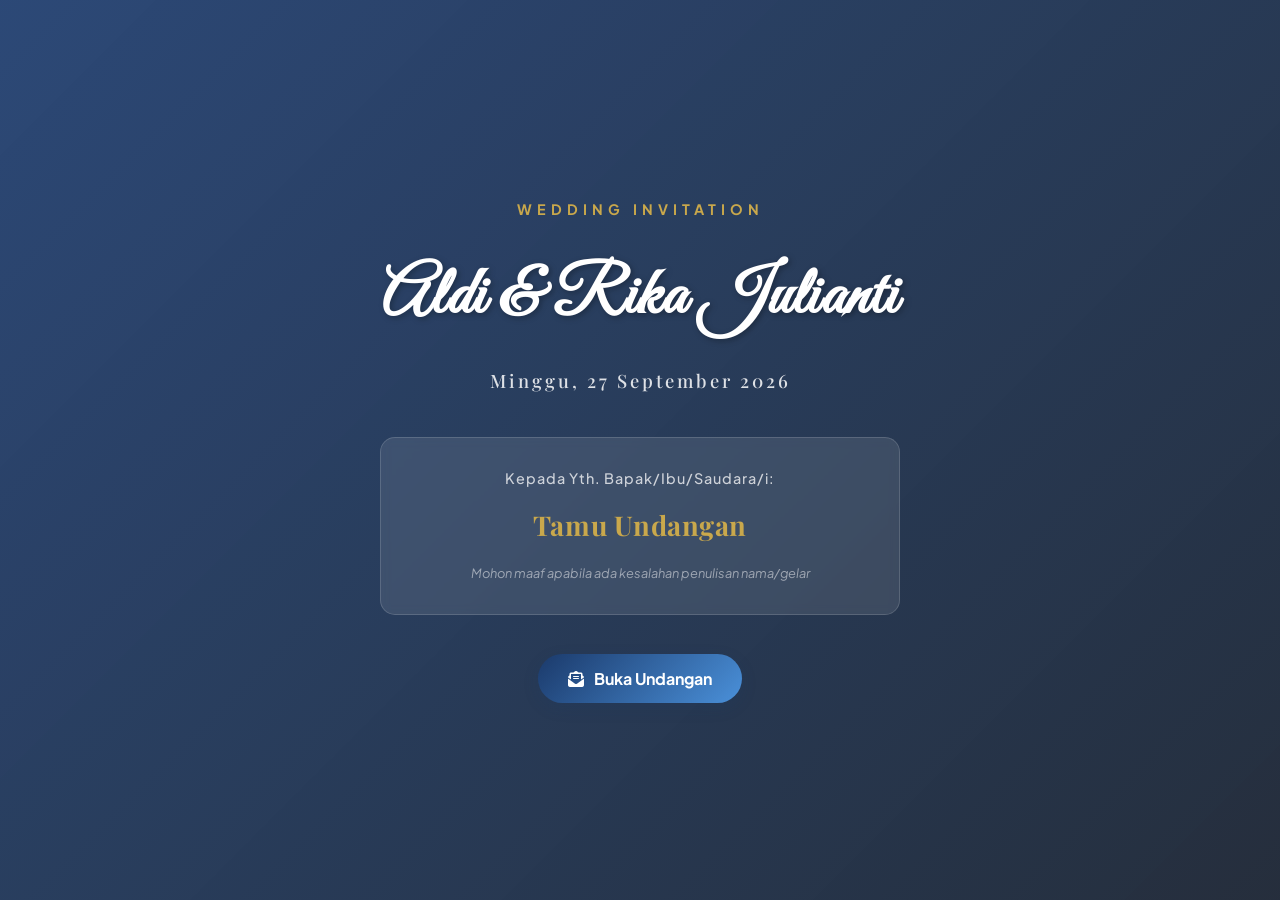
==== commit 2e7030fe: "Update index.html" ====
--- a/index.html
+++ b/index.html
@@ -56,7 +56,7 @@
             </button>
             <audio id="bg-music" loop>
                 <!-- Opsi 1: File Lokal (Sangat direkomendasikan: letakkan file musik Anda di root) -->
-                <source src="Sabar.mp3" type="audio/mpeg">
+                <source src="Aku Memilihmu.mp3" type="audio/mpeg">
                 <!-- Opsi 2: Link Online (Sebagai cadangan jika file lokal tidak ada) -->
                 <source src="https://archive.org/download/lalala_201403/A%20Thousand%20Years.mp3" type="audio/mpeg">
             </audio>
--- a/style.css
+++ b/style.css
@@ -155,7 +155,7 @@
     width: 100%;
     height: 100vh;
     background: linear-gradient(135deg, rgba(27, 58, 107, 0.92), rgba(26, 35, 50, 0.95)),
-        url('https://images.unsplash.com/photo-1519741497674-611481863552?q=80&w=1200') no-repeat center center;
+        url('https://res.cloudinary.com/aqry5h7i/image/upload/v1789046253/IMG-20260907-WA0084.jpg.jpg') no-repeat center center;
     background-size: cover;
     display: flex;
     justify-content: center;
@@ -318,7 +318,7 @@
    ========================================== */
 .hero-section {
     height: 100vh;
-    background: url('https://images.unsplash.com/photo-1583939003579-730e3918a45a?q=80&w=1200') no-repeat center center;
+    background: url('https://res.cloudinary.com/aqry5h7i/image/upload/v1789046253/IMG-20260907-WA0084.jpg.jpg') no-repeat center center;
     background-size: cover;
     position: relative;
     display: flex;
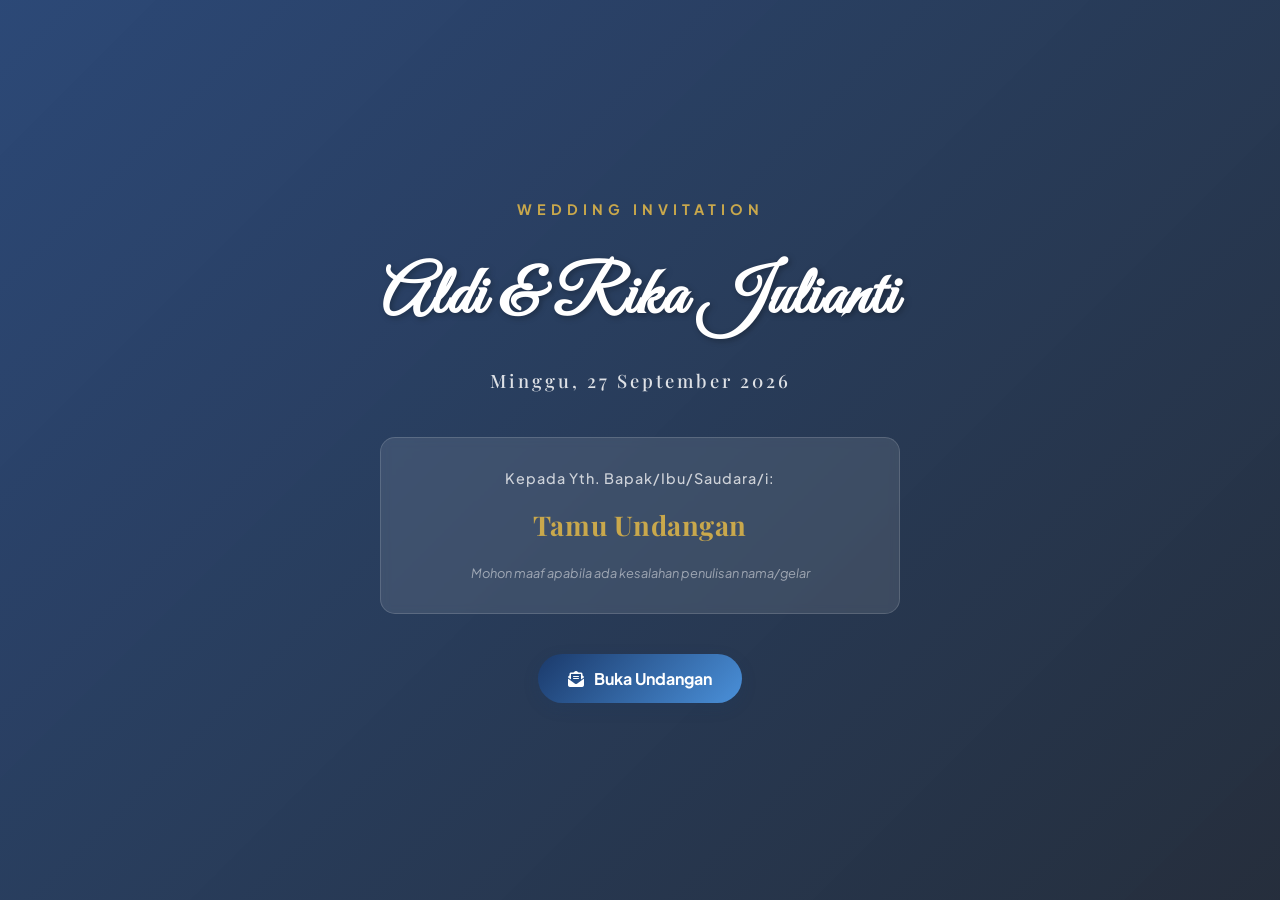
==== commit 8673dabb: "Update index.html" ====
--- a/index.html
+++ b/index.html
@@ -104,7 +104,7 @@
                     <h3 class="mempelai-name">Aldi</h3>
                     <p class="mempelai-bio">Putra keempat dari pasangan <br><strong>Bpk. Alm. Soleman</strong> & <strong>Ibu. Sukni</strong></p>
                     <div class="social-links">
-                        <a href="#" class="social-icon"><i class="fa-brands fa-instagram"></i></a>
+                        <a href="https://www.instagram.com/aldiii_2909?stkn=MTlleHNvdWIyb3hkbQ==" class="social-icon"><i class="fa-brands fa-instagram"></i></a>
                     </div>
                 </div>
                 <div class="couple-divider"><span class="ampersand">&</span></div>
@@ -116,7 +116,7 @@
                     <h3 class="mempelai-name">Rika Julianti</h3>
                     <p class="mempelai-bio">Putri kedua dari pasangan <br><strong>Bpk. Suginah</strong> & <strong>Ibu. Eti</strong></p>
                     <div class="social-links">
-                        <a href="#" class="social-icon"><i class="fa-brands fa-instagram"></i></a>
+                        <a href="https://www.instagram.com/rikajuliantii_?stkn=NTV4M2xteGdoaTll" class="social-icon"><i class="fa-brands fa-instagram"></i></a>
                     </div>
                 </div>
             </div>
@@ -179,12 +179,12 @@
             <div class="map-card glass-card text-center animate-on-scroll">
                 <h3>Lokasi Acara</h3>
                 <div class="map-container">
-                    <iframe src="https://www.google.com/maps/embed?pb=!1m17!1m12!1m3!1d3963.8929094928394!2d105.74509387499303!3d-6.535206893457533!2m3!1f0!2f0!3f0!3m2!1i1024!2i768!4f13.1!3m2!1m1!2zNsKwMzInMDYuNyJTIDEwNcKwNDQnNTEuNiJF!5e0!3m2!1sen!2sid!4v1789048780994!5m2!1sen!2sid" width="600" height="450" style="border:0;" allowfullscreen="" loading="lazy" referrerpolicy="strict-origin-when-cross-origin"></iframe>
+                    <iframe src="https://www.google.com/maps/embed?pb=!1m18!1m12!1m3!1d416.6528464549787!2d105.74750493190689!3d-6.535291880869842!2m3!1f0!2f0!3f0!3m2!1i1024!2i768!4f13.1!3m3!1m2!1s0x2e43b5de1a7a4dd5%3A0x35bb1e2cbb846c78!2sToko%20FatihFatar!5e0!3m2!1sen!2sid!4v1789051349542!5m2!1sen!2sid" width="600" height="450" style="border:0;" allowfullscreen="" loading="lazy" referrerpolicy="strict-origin-when-cross-origin"></iframe>
                 </div>
                 <div class="btn-group-maps">
-                    <a href="https://maps.app.goo.gl/GEKcXHsmS1pLHpNs9" target="_blank" class="btn-secondary"><i
+                    <a href="https://www.google.com/maps/embed?pb=!1m18!1m12!1m3!1d416.6528464549787!2d105.74750493190689!3d-6.535291880869842!2m3!1f0!2f0!3f0!3m2!1i1024!2i768!4f13.1!3m3!1m2!1s0x2e43b5de1a7a4dd5%3A0x35bb1e2cbb846c78!2sToko%20FatihFatar!5e0!3m2!1sen!2sid!4v1789051349542!5m2!1sen!2sid" target="_blank" class="btn-secondary"><i
                             class="fa-solid fa-map-location-dot"></i> Buka Google Maps</a>
-                    <a href="https://calendar.google.com/calendar/render?action=TEMPLATE&text=Pernikahan+Romeo+%26+Juliet&dates=20261012T010000Z/20261012T070000Z&details=Pernikahan+Romeo+Juliet&location=Masjid+Nasional+Al-Akbar+Surabaya"
+                    <a href="https://calendar.google.com/calendar/render?action=TEMPLATE&text=Pernikahan+Aldi+%26+Rika+Julianti&dates=20260927T000000Z/20260927T230000Z&details=Pernikahan+Aldi+%26+Rika+Julianti&location=Toko+FatihFatar"
                         target="_blank" class="btn-secondary"><i class="fa-solid fa-calendar-plus"></i> Simpan
                         Tanggal</a>
                 </div>
@@ -201,28 +201,27 @@
                 <div class="timeline-item">
                     <div class="timeline-dot"></div>
                     <div class="timeline-content glass-card">
-                        <span class="timeline-date">Maret 2024</span>
+                        <span class="timeline-date">September 2018</span>
                         <h3>Pertemuan Pertama</h3>
-                        <p>Kami pertama kali bertemu di sebuah kafe perpustakaan kecil. Secangkir kopi dan sebuah buku
-                            yang tidak sengaja tertukar menjadi awal dari perkenalan manis kami.</p>
+                        <p>Awal pertemuan kita bertemu sudah sedari kecil bisa dibilang teman sejak kecil,awalnya kita ngga ada rencana untuk memulai jatuh cinta bisa dibilang cuman sekedar bercanda,seiring berjalannya nya waktu rasa itu mulai tumbuh.</p>
+                        
                     </div>
                 </div>
                 <div class="timeline-item">
                     <div class="timeline-dot"></div>
                     <div class="timeline-content glass-card">
-                        <span class="timeline-date">Januari 2025</span>
+                        <span class="timeline-date">September 2018</span>
                         <h3>Menjalin Komitmen</h3>
-                        <p>Setelah berbulan-bulan berbagi cerita dan mimpi masa depan, kami memutuskan untuk melangkah
-                            bersama dengan komitmen yang lebih serius.</p>
+                        <p>kita meresmikan untuk menjalin hubungan,hari berganti bulan, berganti dari tahun ke tahun, hubungan kita dilanda banyak sekali rintangan, sempat berhenti selama 1 tahun di tahun 2023,dan di persatukan lagi karena alasan
+                            rindu, sampailah dititik sekarang memutus kan untuk hidup bersama.</p>
                     </div>
                 </div>
                 <div class="timeline-item">
                     <div class="timeline-dot"></div>
                     <div class="timeline-content glass-card">
-                        <span class="timeline-date">Maret 2026</span>
+                        <span class="timeline-date">juli 2026</span>
                         <h3>Lamaran</h3>
-                        <p>Romeo melamar Juliet secara sederhana namun mendalam di hadapan kedua keluarga besar.
-                            Keputusan kami untuk bersatu dalam ikatan suci pernikahan.</p>
+                        <p>kita memutus kan untuk menuju ke jenjang serius yaitu lamaran pertemuan antara keluarga tidak banyak kata keluarga sepakat langsung menentukan tanggal karna mungkin momen ini yg dinantikan kedua orang tua kami juga.</p>
                     </div>
                 </div>
             </div>
@@ -232,7 +231,7 @@
         <section id="gallery" class="gallery-section container">
             <div class="text-center section-header animate-on-scroll">
                 <h2 class="section-title">Galeri Bahagia</h2>
-                <p class="section-subtitle">Momen-momen indah perjalanan kami</p>
+                <p class="section-subtitle"></p>
             </div>
             <div class="gallery-grid animate-on-scroll">
                 <div class="gallery-item" onclick="openLightbox(0)"><img
@@ -295,11 +294,9 @@
                                 <option value="Tidak Hadir">Tidak Hadir</option>
                             </select></div>
                         <div class="form-group"><label for="input-guests"><i class="fa-solid fa-users"></i> Jumlah
-                                Tamu</label><select id="input-guests">
-                                <option value="1">1 Orang</option>
-                                <option value="2">2 Orang</option>
-                                <option value="3">3 Orang</option>
-                            </select></div>
+                                Tamu</label><input type="number" id="input-guests" min="1" max="100" value="1" placeholder="Contoh: 1" required>
+                            <small style="display:block;margin-top:4px;color:#888;font-size:0.8em;">Ketik jumlah tamu yang hadir, contoh: 1</small>
+                        </div>
                         <div class="form-group"><label for="input-message"><i class="fa-solid fa-message"></i> Doa Restu
                                 & Ucapan</label><textarea id="input-message" rows="4"
                                 placeholder="Tuliskan ucapan dan doa terbaik Anda..." required></textarea></div>
@@ -307,14 +304,58 @@
                                 class="fa-solid fa-paper-plane"></i> Kirim Konfirmasi</button>
                     </form>
                 </div>
-                <div class="wishes-card glass-card animate-on-scroll">
-                    <h3>Doa & Ucapan (<span id="wishes-count">0</span>)</h3>
-                    <div class="wishes-container" id="wishes-container">
-                        <div class="empty-wishes text-center"><i class="fa-solid fa-comments"></i>
-                            <p>Belum ada ucapan.</p>
-                        </div>
-                    </div>
-                </div>
+            </div>
+        </section>
+
+        <section id="gift" class="gift-section container">
+            <div class="text-center section-header animate-on-scroll">
+                
+                <h2 class="section-title">Hadiah Pernikahan</h2>
+                <p class="section-subtitle">Doa restu dan kebahagiaan menjadi hadiah terbaik bagi kami.</p>
+            </div>
+
+            <div class="gift-card-grid">
+                <article class="atm-card atm-card-dana animate-on-scroll">
+                    <div class="atm-card-top">
+                        <span class="bank-logo bank-logo-dana"><span class="bank-logo-text">D</span></span>
+                        <span class="bank-name-label">Dana</span>
+                        <span class="bank-type-label">E-Wallet</span>
+                    </div>
+                    <div class="atm-card-middle">
+                        <span class="atm-label">Nomor Rekening</span>
+                        <span class="atm-number">083109990165</span>
+                        <span class="atm-owner">A/N Aldi</span>
+                    </div>
+                    <div class="atm-card-bottom">
+                        <span class="atm-detail">Bagi tamu yang tidak dapat hadir, doa restu dan hadiah dapat disampaikan melalui rekening berikut.</span>
+                        <button type="button" class="copy-button copy-gift-button" data-copy="083109990165" aria-label="Salin nomor rekening Dana">
+                            <i class="fa-solid fa-copy"></i> Salin
+                        </button>
+                    </div>
+                </article>
+
+                <article class="atm-card atm-card-seabank animate-on-scroll">
+                    <div class="atm-card-top">
+                        <span class="bank-logo bank-logo-seabank"><span class="bank-logo-text">S</span></span>
+                        <span class="bank-name-label">SeaBank</span>
+                        <span class="bank-type-label">Bank Digital</span>
+                    </div>
+                    <div class="atm-card-middle">
+                        <span class="atm-label">Nomor Rekening</span>
+                        <span class="atm-number">901006581009</span>
+                        <span class="atm-owner">A/N Rika Julianti</span>
+                    </div>
+                    <div class="atm-card-bottom">
+                        <span class="atm-detail">Doa restu dan dukungan Anda sangat berarti untuk kami.</span>
+                        <button type="button" class="copy-button copy-gift-button" data-copy="901006581009" aria-label="Salin nomor rekening SeaBank">
+                            <i class="fa-solid fa-copy"></i> Salin
+                        </button>
+                    </div>
+                </article>
+            </div>
+
+            <div class="gift-message text-center">
+                <p class="gift-message-text">Terima kasih atas doa restu dan kebahagiaan yang telah Anda berikan.</p>
             </div>
         </section>
 
--- a/style.css
+++ b/style.css
@@ -879,16 +879,31 @@
    RSVP & GUESTBOOK
    ========================================== */
 .rsvp-wrapper {
-    display: grid;
-    grid-template-columns: 1.2fr 1.8fr;
-    gap: 30px;
+    display: flex;
+    justify-content: center;
+    align-items: center;
     margin-top: 40px;
+}
+
+.rsvp-card {
+    width: min(680px, 100%);
+    margin: 0 auto;
 }
 
 .rsvp-card form {
     display: flex;
     flex-direction: column;
     gap: 22px;
+}
+
+.rsvp-extra-links {
+    display: flex;
+    align-items: center;
+    justify-content: center;
+}
+
+.gift-link {
+    width: auto;
 }
 
 .form-group {
@@ -920,6 +935,8 @@
     outline: none;
     transition: var(--transition-smooth);
     font-weight: 400;
+    min-height: 140px;
+    resize: vertical;
 }
 
 .form-group input:focus,
@@ -927,6 +944,216 @@
 .form-group textarea:focus {
     border-color: var(--primary);
     box-shadow: 0 0 10px rgba(27, 58, 107, 0.15);
+}
+
+/* GIFT SECTION STYLES */
+.gift-section {
+    background: transparent;
+}
+
+.gift-section .section-header {
+    margin-bottom: 30px;
+}
+
+.gift-kicker {
+    display: inline-block;
+    color: var(--primary);
+    font-size: 0.82rem;
+    font-weight: 800;
+    letter-spacing: 0.24em;
+    text-transform: uppercase;
+    margin-bottom: 10px;
+}
+
+.gift-card-grid {
+    display: grid;
+    grid-template-columns: repeat(2, minmax(280px, 1fr));
+    gap: 28px;
+    align-items: stretch;
+}
+
+.atm-card {
+    position: relative;
+    min-height: 280px;
+    border-radius: 24px;
+    padding: 28px;
+    color: var(--text-light);
+    overflow: hidden;
+    box-shadow: var(--glass-shadow);
+    border: 1px solid rgba(255,255,255,0.9);
+    display: flex;
+    flex-direction: column;
+    justify-content: space-between;
+    transition: transform 300ms ease, box-shadow 300ms ease, filter 300ms ease;
+}
+
+.atm-card:hover {
+    transform: translateY(-6px);
+    filter: saturate(1.05);
+    box-shadow: 0 18px 40px rgba(27, 58, 107, 0.22);
+}
+
+.atm-card::before,
+.atm-card::after {
+    content: '';
+    position: absolute;
+    border-radius: 50%;
+    background: rgba(255,255,255,0.12);
+}
+
+.atm-card::before {
+    width: 180px;
+    height: 180px;
+    left: -70px;
+    top: -50px;
+}
+
+.atm-card::after {
+    width: 160px;
+    height: 160px;
+    right: -50px;
+    bottom: -50px;
+}
+
+.atm-card-dana {
+    background: linear-gradient(135deg, #1B3A6B 0%, #0B8FD6 100%);
+}
+
+.atm-card-seabank {
+    background: linear-gradient(135deg, #153A45 0%, #73A18C 100%);
+}
+
+.atm-card-top {
+    position: relative;
+    z-index: 1;
+    display: flex;
+    align-items: center;
+    gap: 10px;
+}
+
+.bank-logo {
+    display: inline-flex;
+    align-items: center;
+    justify-content: center;
+    width: 40px;
+    height: 40px;
+    border-radius: 50%;
+    color: var(--text-light);
+    font-weight: 800;
+    font-size: 1rem;
+    box-shadow: 0 4px 10px rgba(27, 58, 107, 0.12);
+}
+
+.bank-logo-dana {
+    background: linear-gradient(135deg, #1A8FEC, #0AB0C4);
+}
+
+.bank-logo-seabank {
+    background: linear-gradient(135deg, #1E6A7A, #76B7B6);
+}
+
+.bank-logo-text {
+    display: inline-block;
+}
+
+.bank-name-label {
+    font-size: 1.2rem;
+    font-weight: 800;
+}
+
+.bank-type-label {
+    margin-left: auto;
+    font-size: 0.76rem;
+    font-weight: 700;
+    letter-spacing: 0.12em;
+    opacity: 0.95;
+}
+
+.atm-card-middle {
+    position: relative;
+    z-index: 1;
+    margin: 24px 0;
+    display: flex;
+    flex-direction: column;
+}
+
+.atm-label {
+    font-size: 0.75rem;
+    font-weight: 800;
+    letter-spacing: 0.14em;
+    text-transform: uppercase;
+    opacity: 0.85;
+}
+
+.atm-number {
+    font-family: var(--font-serif);
+    font-size: clamp(2rem, 4vw, 2.8rem);
+    font-weight: 700;
+    margin: 12px 0 8px;
+}
+
+.atm-owner {
+    font-size: 0.96rem;
+    font-weight: 700;
+}
+
+.atm-card-bottom {
+    position: relative;
+    z-index: 1;
+    border-top: 1px solid rgba(255,255,255,0.4);
+    padding-top: 16px;
+    display: flex;
+    align-items: center;
+    justify-content: space-between;
+    gap: 12px;
+}
+
+.atm-detail {
+    font-size: 0.82rem;
+    line-height: 1.6;
+    opacity: 0.95;
+}
+
+.copy-gift-button {
+    min-width: 110px;
+    border-radius: 18px;
+    background: var(--text-light);
+    color: var(--primary);
+    height: 38px;
+    font-size: 0.85rem;
+    font-weight: 800;
+    display: inline-flex;
+    align-items: center;
+    gap: 8px;
+}
+
+.copy-gift-button:hover {
+    background: var(--accent);
+    color: var(--text-dark);
+}
+
+.gift-message {
+    margin-top: 30px;
+}
+
+.gift-message-text {
+    font-size: 0.98rem;
+    color: var(--text-muted);
+}
+
+@media (max-width: 767px) {
+    .gift-card-grid {
+        grid-template-columns: 1fr;
+    }
+
+    .atm-card {
+        min-height: 260px;
+    }
+
+    .atm-card-bottom {
+        flex-direction: column;
+        align-items: flex-start;
+    }
 }
 
 .wishes-card {
@@ -1142,7 +1369,12 @@
     }
 
     .rsvp-wrapper {
-        grid-template-columns: 1fr;
+        display: flex;
+        justify-content: center;
+    }
+
+    .rsvp-card {
+        width: min(680px, 100%);
     }
 
     .timeline::after {
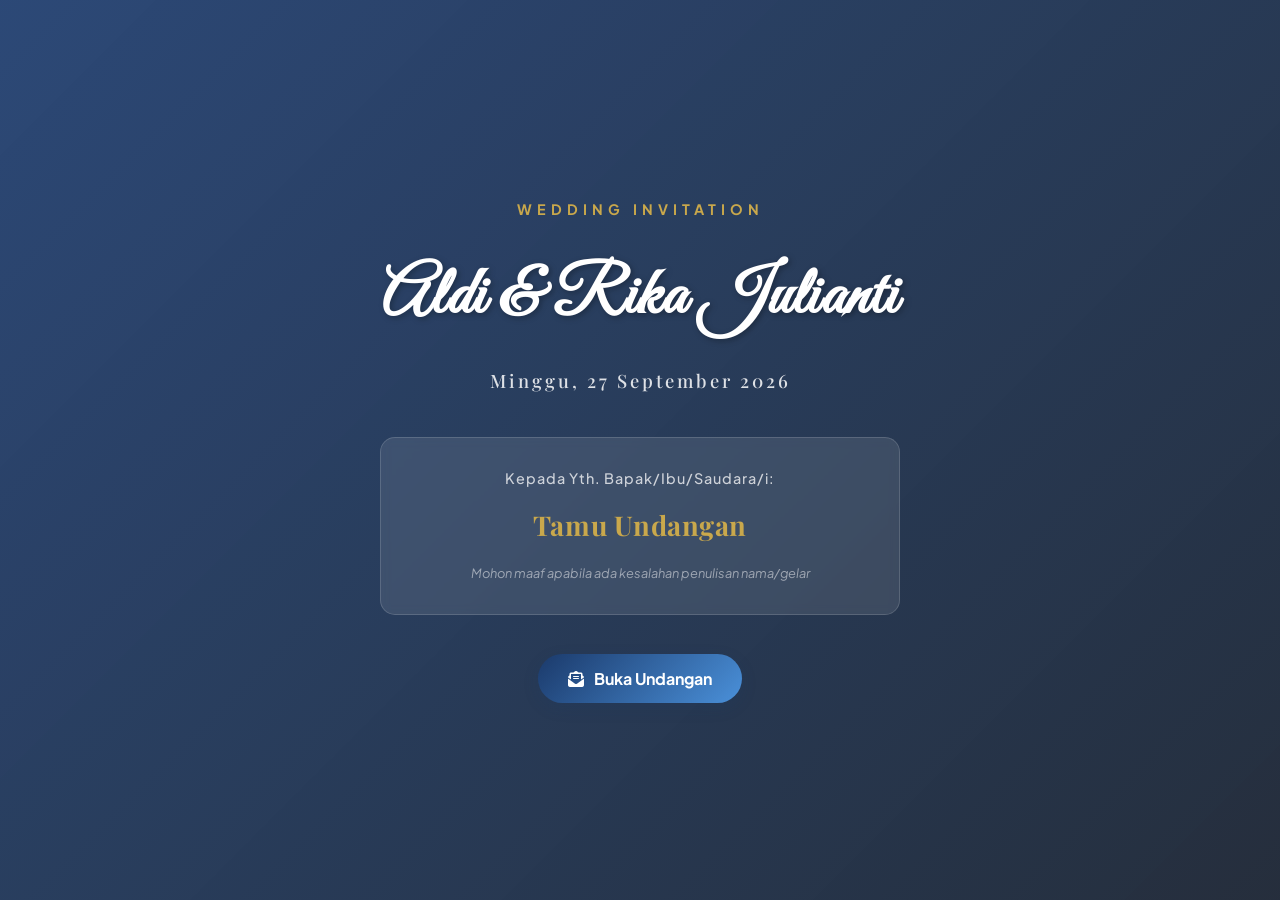
==== commit c7ce3925: "Update index.html" ====
--- a/index.html
+++ b/index.html
@@ -359,7 +359,7 @@
             </div>
         </section>
 
-        <!-- FOOTER -->
+        
         <footer class="footer-section text-center">
             <div class="footer-content">
                 <h3 class="couple-title">Aldi & Rika Julianti</h3>
